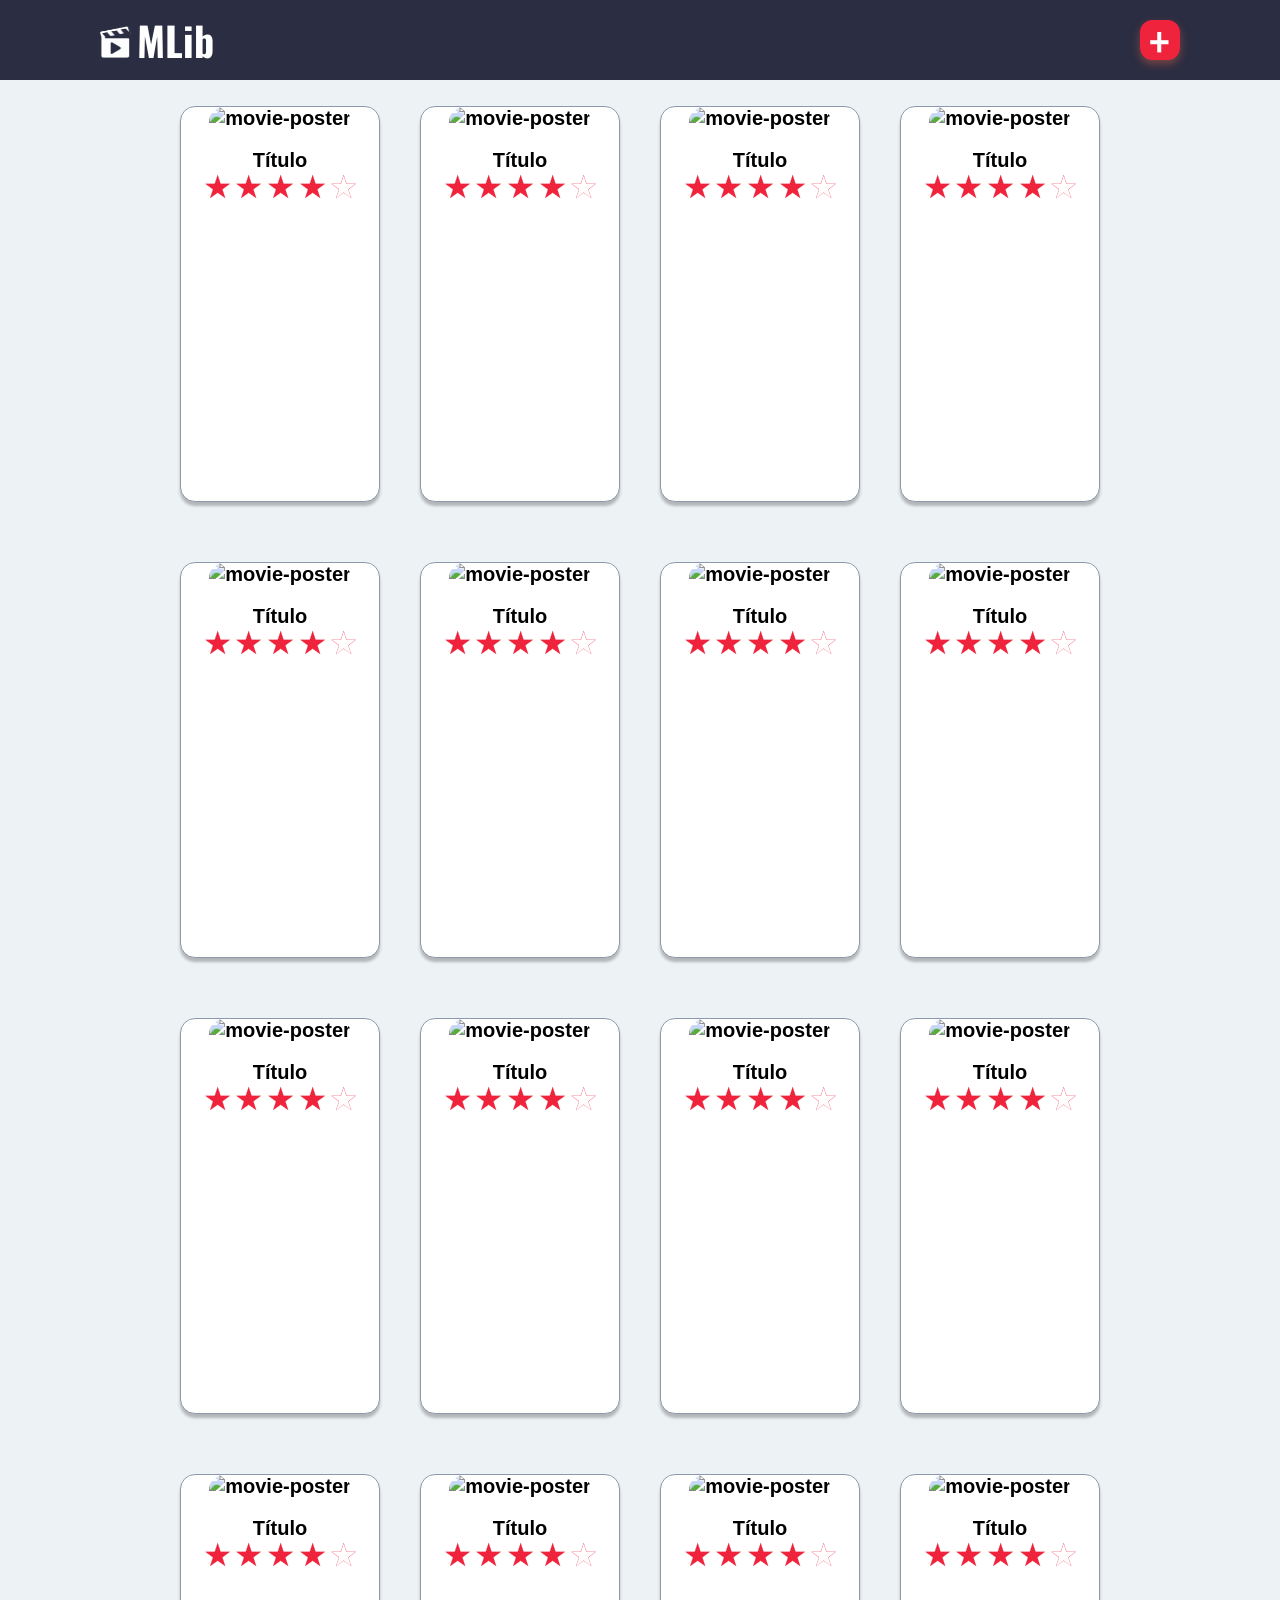
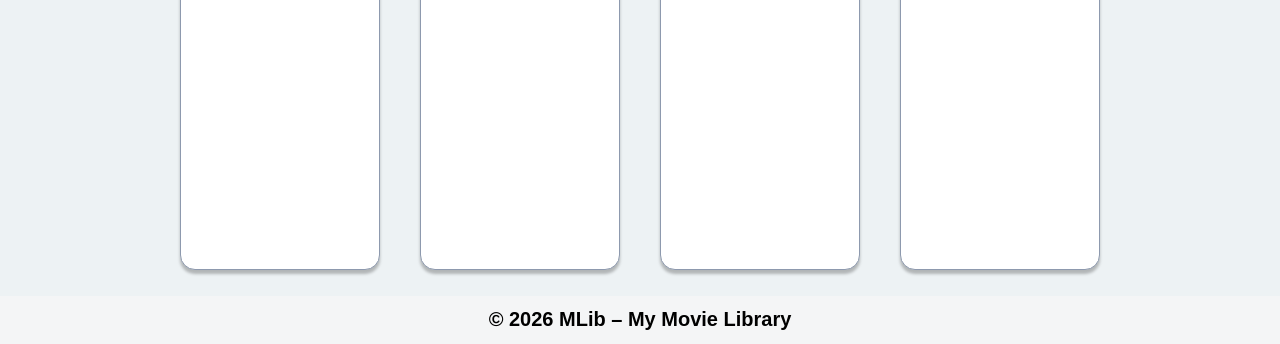
==== templates/index.html @ 370c2991 "Add initial HTML and CSS files for movie library application - Created styles.css for styling the ap" ====
<!DOCTYPE html>
<html lang="pt-br">
<head>
    <meta charset="UTF-8">
    <meta name="viewport" content="width=device-width, initial-scale=1.0">
    <title>My Movie Library - Home</title>

    <link rel="icon" type="image/png" href="assets/icons/main-icon.png">
    <link rel="stylesheet" href="css/styles.css">
</head>
<body>
    <header>
        <div>
            <img src="assets/images/mlib-icon.svg" alt="MLib logo " height="32">
            <span>MLib</span>
        </div>
        
        <nav>
            <a href="pages/add-review.html">
                <button class='add-button' aria-label="Add new movie review">
                    <span>+</span>
                </button>
            </a> 
        </nav>
    </header>

    <main>
        <div class='lista-filmes-container'>
            <div class="movie-card">
                <img src="https://placehold.co/200x300" alt="movie-poster">
                <h3>Título</h3>
                <div class="rating">
                    <span>&#x2605;</span>
                    <span>&#x2605;</span>
                    <span>&#x2605;</span>
                    <span>&#x2605;</span>
                    <span class="estrela-vazia">&#x2605;</span>
                </div>
            </div>
            <div class="movie-card">
                <img src="https://placehold.co/200x300" alt="movie-poster">
                <h3>Título</h3>
                <div class="rating">
                    <span>&#x2605;</span>
                    <span>&#x2605;</span>
                    <span>&#x2605;</span>
                    <span>&#x2605;</span>
                    <span class="estrela-vazia">&#x2605;</span>
                </div>
            </div>
            <div class="movie-card">
                <img src="https://placehold.co/200x300" alt="movie-poster">
                <h3>Título</h3>
                <div class="rating">
                    <span>&#x2605;</span>
                    <span>&#x2605;</span>
                    <span>&#x2605;</span>
                    <span>&#x2605;</span>
                    <span class="estrela-vazia">&#x2605;</span>
                </div>
            </div>
            <div class="movie-card">
                <img src="https://placehold.co/200x300" alt="movie-poster">
                <h3>Título</h3>
                <div class="rating">
                    <span>&#x2605;</span>
                    <span>&#x2605;</span>
                    <span>&#x2605;</span>
                    <span>&#x2605;</span>
                    <span class="estrela-vazia">&#x2605;</span>
                </div>
            </div>
            <div class="movie-card">
                <img src="https://placehold.co/200x300" alt="movie-poster">
                <h3>Título</h3>
                <div class="rating">
                    <span>&#x2605;</span>
                    <span>&#x2605;</span>
                    <span>&#x2605;</span>
                    <span>&#x2605;</span>
                    <span class="estrela-vazia">&#x2605;</span>
                </div>
            </div>
            <div class="movie-card">
                <img src="https://placehold.co/200x300" alt="movie-poster">
                <h3>Título</h3>
                <div class="rating">
                    <span>&#x2605;</span>
                    <span>&#x2605;</span>
                    <span>&#x2605;</span>
                    <span>&#x2605;</span>
                    <span class="estrela-vazia">&#x2605;</span>
                </div>
            </div>
            <div class="movie-card">
                <img src="https://placehold.co/200x300" alt="movie-poster">
                <h3>Título</h3>
                <div class="rating">
                    <span>&#x2605;</span>
                    <span>&#x2605;</span>
                    <span>&#x2605;</span>
                    <span>&#x2605;</span>
                    <span class="estrela-vazia">&#x2605;</span>
                </div>
            </div>
            <div class="movie-card">
                <img src="https://placehold.co/200x300" alt="movie-poster">
                <h3>Título</h3>
                <div class="rating">
                    <span>&#x2605;</span>
                    <span>&#x2605;</span>
                    <span>&#x2605;</span>
                    <span>&#x2605;</span>
                    <span class="estrela-vazia">&#x2605;</span>
                </div>
            </div>
            <div class="movie-card">
                <img src="https://placehold.co/200x300" alt="movie-poster">
                <h3>Título</h3>
                <div class="rating">
                    <span>&#x2605;</span>
                    <span>&#x2605;</span>
                    <span>&#x2605;</span>
                    <span>&#x2605;</span>
                    <span class="estrela-vazia">&#x2605;</span>
                </div>
            </div>
            <div class="movie-card">
                <img src="https://placehold.co/200x300" alt="movie-poster">
                <h3>Título</h3>
                <div class="rating">
                    <span>&#x2605;</span>
                    <span>&#x2605;</span>
                    <span>&#x2605;</span>
                    <span>&#x2605;</span>
                    <span class="estrela-vazia">&#x2605;</span>
                </div>
            </div>
            <div class="movie-card">
                <img src="https://placehold.co/200x300" alt="movie-poster">
                <h3>Título</h3>
                <div class="rating">
                    <span>&#x2605;</span>
                    <span>&#x2605;</span>
                    <span>&#x2605;</span>
                    <span>&#x2605;</span>
                    <span class="estrela-vazia">&#x2605;</span>
                </div>
            </div>
            <div class="movie-card">
                <img src="https://placehold.co/200x300" alt="movie-poster">
                <h3>Título</h3>
                <div class="rating">
                    <span>&#x2605;</span>
                    <span>&#x2605;</span>
                    <span>&#x2605;</span>
                    <span>&#x2605;</span>
                    <span class="estrela-vazia">&#x2605;</span>
                </div>
            </div>
            <div class="movie-card">
                <img src="https://placehold.co/200x300" alt="movie-poster">
                <h3>Título</h3>
                <div class="rating">
                    <span>&#x2605;</span>
                    <span>&#x2605;</span>
                    <span>&#x2605;</span>
                    <span>&#x2605;</span>
                    <span class="estrela-vazia">&#x2605;</span>
                </div>
            </div>
            <div class="movie-card">
                <img src="https://placehold.co/200x300" alt="movie-poster">
                <h3>Título</h3>
                <div class="rating">
                    <span>&#x2605;</span>
                    <span>&#x2605;</span>
                    <span>&#x2605;</span>
                    <span>&#x2605;</span>
                    <span class="estrela-vazia">&#x2605;</span>
                </div>
            </div>
            <div class="movie-card">
                <img src="https://placehold.co/200x300" alt="movie-poster">
                <h3>Título</h3>
                <div class="rating">
                    <span>&#x2605;</span>
                    <span>&#x2605;</span>
                    <span>&#x2605;</span>
                    <span>&#x2605;</span>
                    <span class="estrela-vazia">&#x2605;</span>
                </div>
            </div>
            <div class="movie-card">
                <img src="https://placehold.co/200x300" alt="movie-poster">
                <h3>Título</h3>
                <div class="rating">
                    <span>&#x2605;</span>
                    <span>&#x2605;</span>
                    <span>&#x2605;</span>
                    <span>&#x2605;</span>
                    <span class="estrela-vazia">&#x2605;</span>
                </div>
            </div>
        </div>

        </div>
    </main>

    <footer>
        <p>&copy; 2026 MLib &ndash; My Movie Library</p>
    </footer>
</body>
</html>
---- templates/css/styles.css ----
@import url('https://fonts.googleapis.com/css2?family=Oswald:wght@200..700&display=swap');

*{
    margin:0;
    padding:0;
    box-sizing: border-box;
}

body{
    color: black;
    background-color: rgba(237, 242, 244, 1);
    font-family: 'garamond',arial,serif;
    font-weight: 700;
    font-size: 20px;
    min-height:100vh;

    display:flex;
    flex-direction:column;
}

header{
    color: white;
    background-color: rgba(43, 45, 66, 1);
    height: 80px;

    display:flex;
    justify-content: space-between;
    align-items: center;
    padding: 20px 100px ;
}

header span{
    font-family: 'Oswald',Arial, sans-serif;
    font-size: 2em
}


.add-button{
    color: white;
    background-color: rgba(239, 35, 60, 1);
    width: 40px;
    height: 40px;
    border: 1px solid rgba(239, 35, 60, 1);
    border-radius:12px;
    box-shadow: 0px 4px 9px 0px rgb(121, 69, 69);
    
    display: flex;
    justify-content: center;
    align-items:center;
    cursor:pointer;
}

.add-button span{
    font-size: 50px;
    line-height: 1;
    transform:translateY(-2.7px);
    transform:translateX(-0.5px);    
}

.lista-filmes-container {
    max-width:1000px;
    padding: 26px 20px;
    margin:0 auto;

    display:flex;
    justify-content:center;
    flex-wrap: wrap;
    gap: 60px 40px;
}

.movie-card{
    background-color: rgba(255, 255, 255, 1);
    border: 1px solid rgba(141, 153, 174, 1);
    border-radius:15px;
    box-shadow:0px 4px 3px 0px #00000040;
    width: 200px;
    height: 396px;
    text-align: center;
}

.movie-card img{
    border-radius: 15px 15px 0px 0px;
    height: 300px;
    width:100%;
    object-fit: cover;
}

.movie-card h3{
    margin-top: 19px;
    font-size:20px;
}

.rating{
    color: rgba(239, 35, 60, 1);
    font-size: 27px;
    margin-bottom: 18px;
    -webkit-text-stroke: 0.25px rgba(239,35,60,1);
}

.estrela-vazia{
    color:white
}

main{
    flex:1;
}

footer{
    text-align: center;
    background-color: rgba(244, 245, 246, 1);
    padding: 12.25px;
}

/* Add review page */

header a{
    text-decoration: none;
}

.logo-link{
    color:white;
    text-decoration: none;
}

.review-page-container{
    max-width: 850px;
    margin: 60px auto;
}

.review-page-container h2{
    font-size: 36px;
    font-weight:600;
    text-align:center;
    margin-bottom: 20px;
}

.review-container{
    background-color:rgba(232, 234, 237, 1);
    padding: 30px 50px;
    border-radius: 12px;
    box-shadow: 0px 4px 4px 0px rgba(0, 0, 0, 0.25);
}
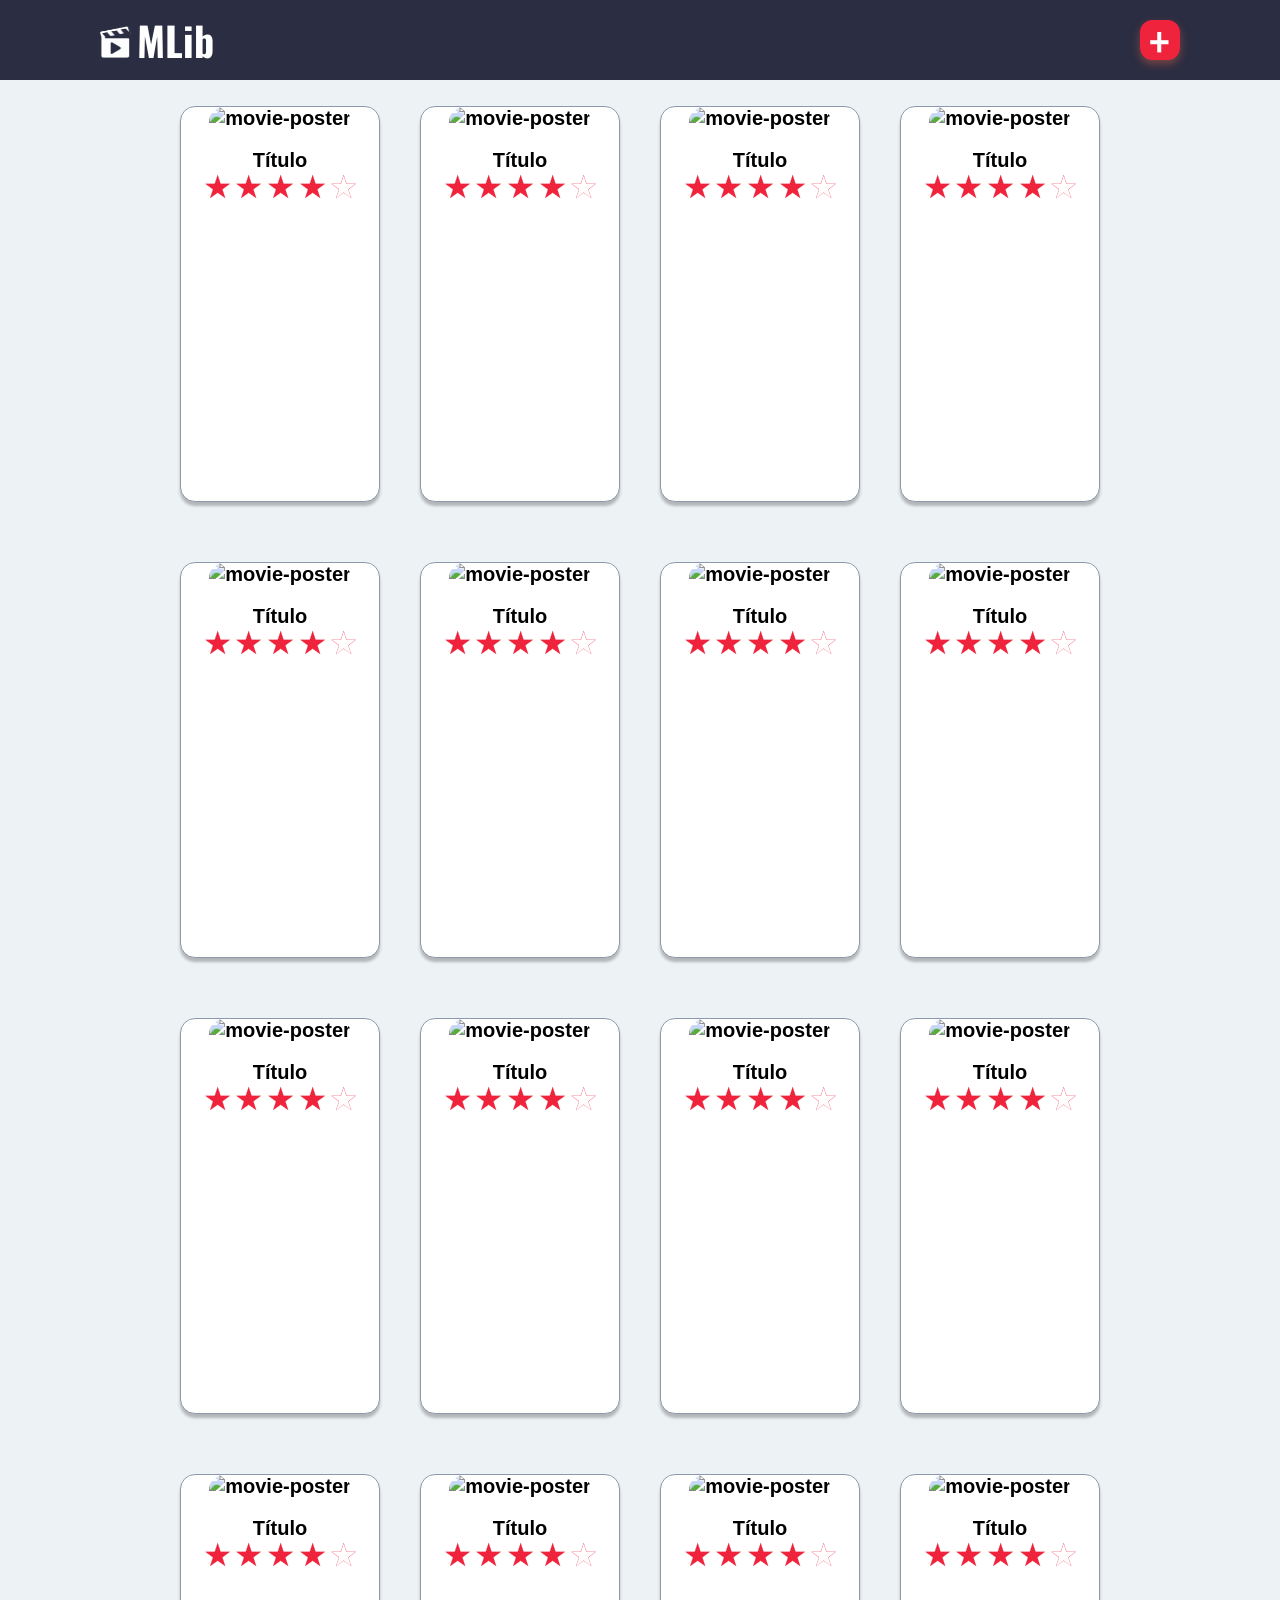
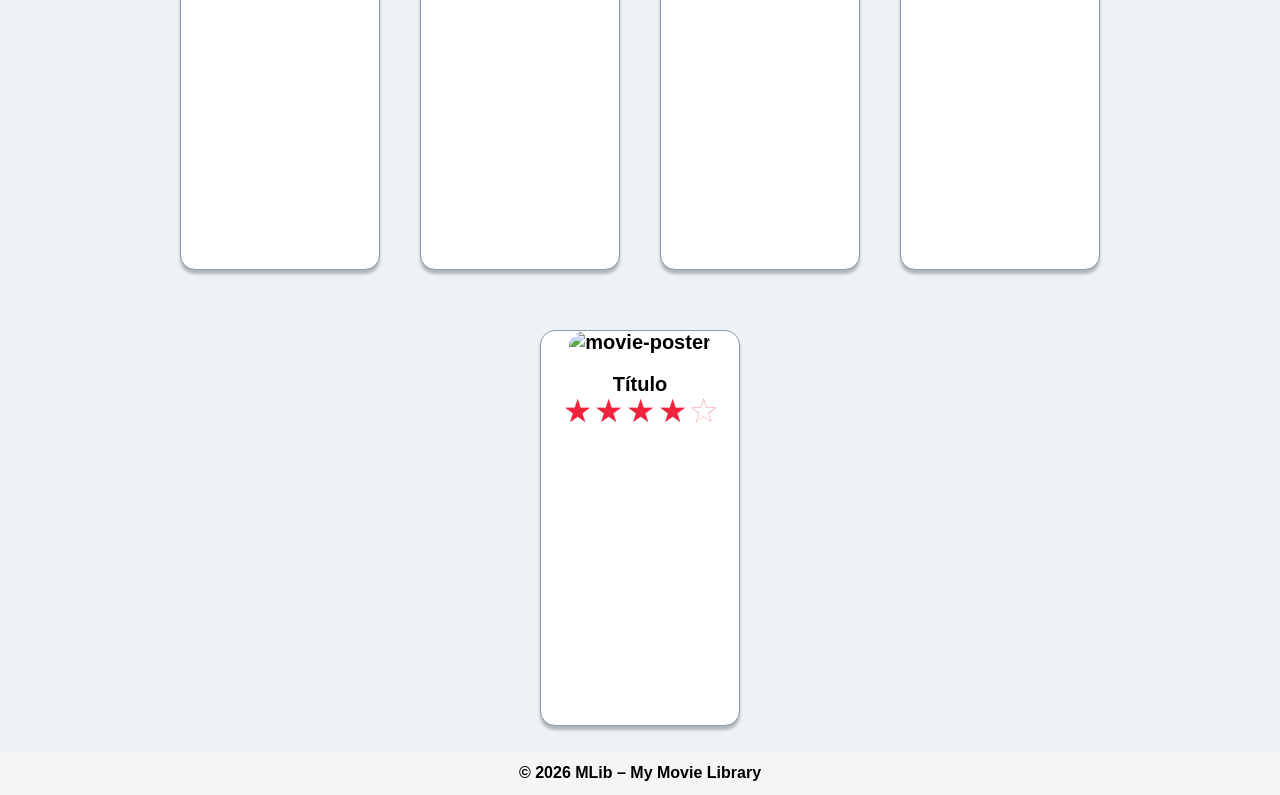
==== commit 6109d707: "Update styles and add movie card layout; enhance review form labels" ====
--- a/templates/index.html
+++ b/templates/index.html
@@ -202,6 +202,17 @@
                     <span class="estrela-vazia">&#x2605;</span>
                 </div>
             </div>
+            <div class="movie-card">
+                <img src="https://placehold.co/200x300" alt="movie-poster">
+                <h3>Título</h3>
+                <div class="rating">
+                    <span>&#x2605;</span>
+                    <span>&#x2605;</span>
+                    <span>&#x2605;</span>
+                    <span>&#x2605;</span>
+                    <span class="estrela-vazia">&#x2605;</span>
+                </div>
+            </div>
         </div>
 
         </div>
--- a/templates/css/styles.css
+++ b/templates/css/styles.css
@@ -9,7 +9,7 @@
 body{
     color: black;
     background-color: rgba(237, 242, 244, 1);
-    font-family: 'garamond',arial,serif;
+    font-family: garamond,arial,serif;
     font-weight: 700;
     font-size: 20px;
     min-height:100vh;
@@ -31,7 +31,7 @@
 
 header span{
     font-family: 'Oswald',Arial, sans-serif;
-    font-size: 2em
+    font-size: 2em;
 }
 
 
@@ -106,6 +106,7 @@
 }
 
 footer{
+    font-size:16px;
     text-align: center;
     background-color: rgba(244, 245, 246, 1);
     padding: 12.25px;
@@ -139,4 +140,51 @@
     padding: 30px 50px;
     border-radius: 12px;
     box-shadow: 0px 4px 4px 0px rgba(0, 0, 0, 0.25);
+}
+
+.form-group{
+    margin-bottom:34px;
+    display:flex;
+    flex-direction:column;
+}
+
+.form-group label{
+    font-size: 24px;
+    margin-bottom: 6px;
+}
+
+.form-group input,
+.form-group select,
+.form-group textarea{
+    width:100%;
+    font-family: arial;
+    color:black;
+    font-size:14px;
+    padding: 12px;
+    background-color:rgba(255, 255, 255, 1);
+    border-radius:12px;
+    border: 1px solid rgba(232, 234, 237, 1);
+}
+
+.form-row{
+    display:flex;
+    gap: 10px
+}
+
+.form-row .form-group{
+    flex:1;
+}
+
+.submit-button{
+    color:white;
+    background-color:rgba(43, 45, 66, 1);
+    border-radius:12px;
+    padding:12px;
+    width:100%;
+    border: 1px solid rgba(43, 45, 66, 1);
+    font-weight:600;
+    font-size: 20px;
+    font-family: garamond;
+
+    cursor:pointer;
 }
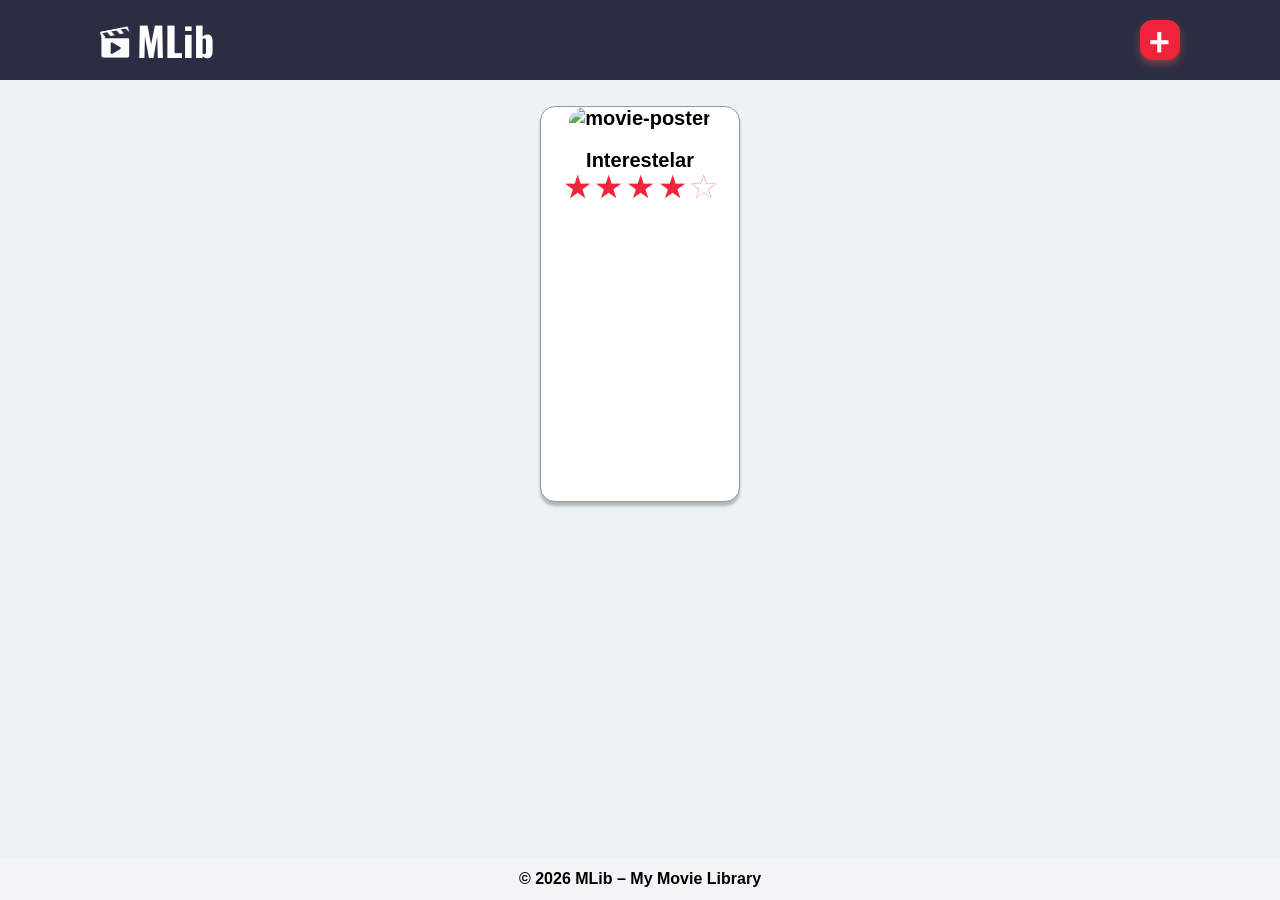
==== commit c02a7b0e: "Add movie details page and update movie card link; remove redundant review button" ====
--- a/templates/index.html
+++ b/templates/index.html
@@ -26,196 +26,21 @@
 
     <main>
         <div class='lista-filmes-container'>
-            <div class="movie-card">
-                <img src="https://placehold.co/200x300" alt="movie-poster">
-                <h3>Título</h3>
-                <div class="rating">
-                    <span>&#x2605;</span>
-                    <span>&#x2605;</span>
-                    <span>&#x2605;</span>
-                    <span>&#x2605;</span>
-                    <span class="estrela-vazia">&#x2605;</span>
+            <a class="movie-card-link" href="pages/details-interestelar.html">
+                <div class="movie-card">
+                    <img src="https://placehold.co/200x300" alt="movie-poster">
+                    <h3>Interestelar</h3>
+                    <div class="rating">
+                        <span>&#x2605;</span>
+                        <span>&#x2605;</span>
+                        <span>&#x2605;</span>
+                        <span>&#x2605;</span>
+                        <span class="estrela-vazia">&#x2605;</span>
+                    </div>
                 </div>
-            </div>
-            <div class="movie-card">
-                <img src="https://placehold.co/200x300" alt="movie-poster">
-                <h3>Título</h3>
-                <div class="rating">
-                    <span>&#x2605;</span>
-                    <span>&#x2605;</span>
-                    <span>&#x2605;</span>
-                    <span>&#x2605;</span>
-                    <span class="estrela-vazia">&#x2605;</span>
-                </div>
-            </div>
-            <div class="movie-card">
-                <img src="https://placehold.co/200x300" alt="movie-poster">
-                <h3>Título</h3>
-                <div class="rating">
-                    <span>&#x2605;</span>
-                    <span>&#x2605;</span>
-                    <span>&#x2605;</span>
-                    <span>&#x2605;</span>
-                    <span class="estrela-vazia">&#x2605;</span>
-                </div>
-            </div>
-            <div class="movie-card">
-                <img src="https://placehold.co/200x300" alt="movie-poster">
-                <h3>Título</h3>
-                <div class="rating">
-                    <span>&#x2605;</span>
-                    <span>&#x2605;</span>
-                    <span>&#x2605;</span>
-                    <span>&#x2605;</span>
-                    <span class="estrela-vazia">&#x2605;</span>
-                </div>
-            </div>
-            <div class="movie-card">
-                <img src="https://placehold.co/200x300" alt="movie-poster">
-                <h3>Título</h3>
-                <div class="rating">
-                    <span>&#x2605;</span>
-                    <span>&#x2605;</span>
-                    <span>&#x2605;</span>
-                    <span>&#x2605;</span>
-                    <span class="estrela-vazia">&#x2605;</span>
-                </div>
-            </div>
-            <div class="movie-card">
-                <img src="https://placehold.co/200x300" alt="movie-poster">
-                <h3>Título</h3>
-                <div class="rating">
-                    <span>&#x2605;</span>
-                    <span>&#x2605;</span>
-                    <span>&#x2605;</span>
-                    <span>&#x2605;</span>
-                    <span class="estrela-vazia">&#x2605;</span>
-                </div>
-            </div>
-            <div class="movie-card">
-                <img src="https://placehold.co/200x300" alt="movie-poster">
-                <h3>Título</h3>
-                <div class="rating">
-                    <span>&#x2605;</span>
-                    <span>&#x2605;</span>
-                    <span>&#x2605;</span>
-                    <span>&#x2605;</span>
-                    <span class="estrela-vazia">&#x2605;</span>
-                </div>
-            </div>
-            <div class="movie-card">
-                <img src="https://placehold.co/200x300" alt="movie-poster">
-                <h3>Título</h3>
-                <div class="rating">
-                    <span>&#x2605;</span>
-                    <span>&#x2605;</span>
-                    <span>&#x2605;</span>
-                    <span>&#x2605;</span>
-                    <span class="estrela-vazia">&#x2605;</span>
-                </div>
-            </div>
-            <div class="movie-card">
-                <img src="https://placehold.co/200x300" alt="movie-poster">
-                <h3>Título</h3>
-                <div class="rating">
-                    <span>&#x2605;</span>
-                    <span>&#x2605;</span>
-                    <span>&#x2605;</span>
-                    <span>&#x2605;</span>
-                    <span class="estrela-vazia">&#x2605;</span>
-                </div>
-            </div>
-            <div class="movie-card">
-                <img src="https://placehold.co/200x300" alt="movie-poster">
-                <h3>Título</h3>
-                <div class="rating">
-                    <span>&#x2605;</span>
-                    <span>&#x2605;</span>
-                    <span>&#x2605;</span>
-                    <span>&#x2605;</span>
-                    <span class="estrela-vazia">&#x2605;</span>
-                </div>
-            </div>
-            <div class="movie-card">
-                <img src="https://placehold.co/200x300" alt="movie-poster">
-                <h3>Título</h3>
-                <div class="rating">
-                    <span>&#x2605;</span>
-                    <span>&#x2605;</span>
-                    <span>&#x2605;</span>
-                    <span>&#x2605;</span>
-                    <span class="estrela-vazia">&#x2605;</span>
-                </div>
-            </div>
-            <div class="movie-card">
-                <img src="https://placehold.co/200x300" alt="movie-poster">
-                <h3>Título</h3>
-                <div class="rating">
-                    <span>&#x2605;</span>
-                    <span>&#x2605;</span>
-                    <span>&#x2605;</span>
-                    <span>&#x2605;</span>
-                    <span class="estrela-vazia">&#x2605;</span>
-                </div>
-            </div>
-            <div class="movie-card">
-                <img src="https://placehold.co/200x300" alt="movie-poster">
-                <h3>Título</h3>
-                <div class="rating">
-                    <span>&#x2605;</span>
-                    <span>&#x2605;</span>
-                    <span>&#x2605;</span>
-                    <span>&#x2605;</span>
-                    <span class="estrela-vazia">&#x2605;</span>
-                </div>
-            </div>
-            <div class="movie-card">
-                <img src="https://placehold.co/200x300" alt="movie-poster">
-                <h3>Título</h3>
-                <div class="rating">
-                    <span>&#x2605;</span>
-                    <span>&#x2605;</span>
-                    <span>&#x2605;</span>
-                    <span>&#x2605;</span>
-                    <span class="estrela-vazia">&#x2605;</span>
-                </div>
-            </div>
-            <div class="movie-card">
-                <img src="https://placehold.co/200x300" alt="movie-poster">
-                <h3>Título</h3>
-                <div class="rating">
-                    <span>&#x2605;</span>
-                    <span>&#x2605;</span>
-                    <span>&#x2605;</span>
-                    <span>&#x2605;</span>
-                    <span class="estrela-vazia">&#x2605;</span>
-                </div>
-            </div>
-            <div class="movie-card">
-                <img src="https://placehold.co/200x300" alt="movie-poster">
-                <h3>Título</h3>
-                <div class="rating">
-                    <span>&#x2605;</span>
-                    <span>&#x2605;</span>
-                    <span>&#x2605;</span>
-                    <span>&#x2605;</span>
-                    <span class="estrela-vazia">&#x2605;</span>
-                </div>
-            </div>
-            <div class="movie-card">
-                <img src="https://placehold.co/200x300" alt="movie-poster">
-                <h3>Título</h3>
-                <div class="rating">
-                    <span>&#x2605;</span>
-                    <span>&#x2605;</span>
-                    <span>&#x2605;</span>
-                    <span>&#x2605;</span>
-                    <span class="estrela-vazia">&#x2605;</span>
-                </div>
-            </div>
+            </a>
         </div>
 
-        </div>
     </main>
 
     <footer>
--- a/templates/css/styles.css
+++ b/templates/css/styles.css
@@ -88,6 +88,11 @@
 .movie-card h3{
     margin-top: 19px;
     font-size:20px;
+}
+
+.movie-card-link{
+    color:inherit;
+    text-decoration:none;
 }
 
 .rating{
@@ -187,4 +192,70 @@
     font-family: garamond;
 
     cursor:pointer;
-}+}
+
+/* Movie-details-page*/
+
+.movie-details-container{
+    display:flex;
+    justify-content: center;
+    align-items: flex-start;
+    align-content: flex-start;
+    gap: 60px;
+
+    max-width: 1200px;
+    margin: 80px auto 80px auto;
+
+    border-radius:16px;
+    background-color: rgba(244, 245, 246, 1);
+    padding: 86px 90px;
+
+    box-shadow: 0px 4px 4px 0px rgba(0, 0, 0, 0.25);
+}
+
+.movie-details-card{
+    flex-shrink:0;
+}
+
+.movie-details-card img{
+    width: 380px;
+    border-radius:12px;
+
+}
+
+.movie-details-info p {
+    font-size:22px;
+    line-height:1.5;
+}
+
+.movie-title{
+    font-size:46px;
+    margin-bottom:30px;
+
+}
+
+.movie-section{
+    font-size:22px;
+    font-family:Arial;
+    font-weight:400;
+    margin-bottom:20px;
+}
+
+.movie-section strong{
+    font-family:garamond;
+    font-size:25px;
+}
+
+.rating-details{
+    display:flex;
+    align-items:baseline;
+    gap:10px;
+}
+
+.rating-details .rating{
+    margin:0;
+}
+
+.review-title{
+    margin-bottom:5px;
+}
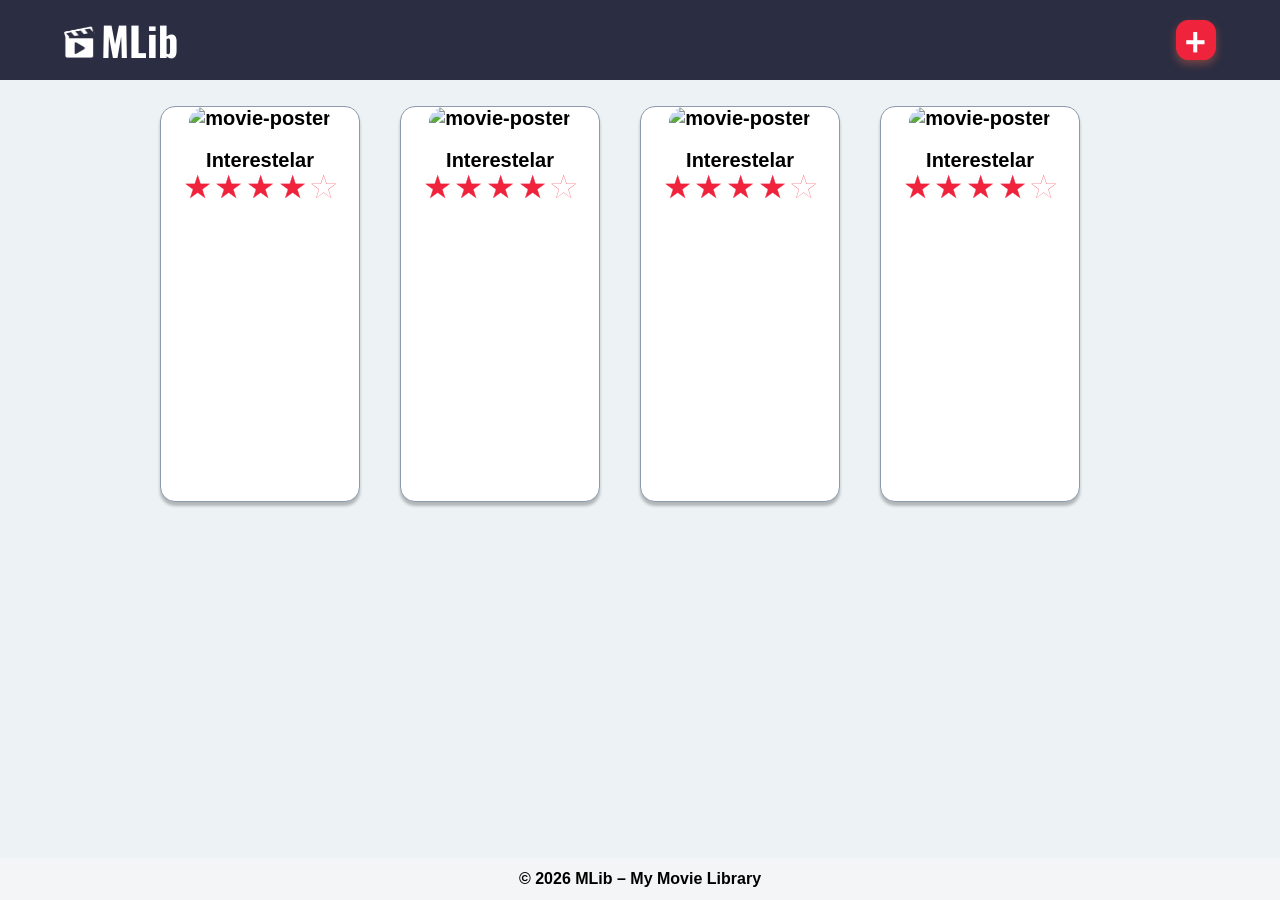
==== commit df3494cf: "Enhance movie card layout and add hover effects; update add-review page with date picker" ====
--- a/templates/index.html
+++ b/templates/index.html
@@ -39,6 +39,45 @@
                     </div>
                 </div>
             </a>
+            <a class="movie-card-link" href="pages/details-interestelar.html">
+                <div class="movie-card">
+                    <img src="https://placehold.co/200x300" alt="movie-poster">
+                    <h3>Interestelar</h3>
+                    <div class="rating">
+                        <span>&#x2605;</span>
+                        <span>&#x2605;</span>
+                        <span>&#x2605;</span>
+                        <span>&#x2605;</span>
+                        <span class="estrela-vazia">&#x2605;</span>
+                    </div>
+                </div>
+            </a>
+            <a class="movie-card-link" href="pages/details-interestelar.html">
+                <div class="movie-card">
+                    <img src="https://placehold.co/200x300" alt="movie-poster">
+                    <h3>Interestelar</h3>
+                    <div class="rating">
+                        <span>&#x2605;</span>
+                        <span>&#x2605;</span>
+                        <span>&#x2605;</span>
+                        <span>&#x2605;</span>
+                        <span class="estrela-vazia">&#x2605;</span>
+                    </div>
+                </div>
+            </a>
+            <a class="movie-card-link" href="pages/details-interestelar.html">
+                <div class="movie-card">
+                    <img src="https://placehold.co/200x300" alt="movie-poster">
+                    <h3>Interestelar</h3>
+                    <div class="rating">
+                        <span>&#x2605;</span>
+                        <span>&#x2605;</span>
+                        <span>&#x2605;</span>
+                        <span>&#x2605;</span>
+                        <span class="estrela-vazia">&#x2605;</span>
+                    </div>
+                </div>
+            </a>
         </div>
 
     </main>
--- a/templates/css/styles.css
+++ b/templates/css/styles.css
@@ -26,7 +26,7 @@
     display:flex;
     justify-content: space-between;
     align-items: center;
-    padding: 20px 100px ;
+    padding: 1% 5% ;
 }
 
 header span{
@@ -48,6 +48,8 @@
     justify-content: center;
     align-items:center;
     cursor:pointer;
+
+    transform-origin: center;
 }
 
 .add-button span{
@@ -57,15 +59,47 @@
     transform:translateX(-0.5px);    
 }
 
+.add-button:hover{
+    transition: transform 0.1s ease;
+    transform: scale(1.1);
+}
+
 .lista-filmes-container {
     max-width:1000px;
     padding: 26px 20px;
     margin:0 auto;
 
     display:flex;
-    justify-content:center;
     flex-wrap: wrap;
     gap: 60px 40px;
+}
+
+@media (max-width: 540px){
+    .lista-filmes-container{
+        justify-content:center;
+    }
+
+    .movie-card:active{
+    transition: transform 0.1s ease;
+    transform: scale(1.025);
+    box-shadow: 0px 8px 16px 0px rgba(0, 0, 0, 0.2);
+    }
+
+    .add-button:active{
+        transform: scale(1.1);
+        transition: transform 0s ease;
+    }
+}
+
+@keyframes fadeInUp {
+    from { 
+        opacity: 0;            
+        transform: translateY(20px); 
+    }
+    to { 
+        opacity: 1;                  
+        transform: translateY(0);
+    }
 }
 
 .movie-card{
@@ -76,6 +110,10 @@
     width: 200px;
     height: 396px;
     text-align: center;
+
+    transform-origin: center;
+    transition: box-shadow 0.3s ease-in-out;
+    animation: fadeInUp 0.8s ease-out forwards; 
 }
 
 .movie-card img{
@@ -95,6 +133,11 @@
     text-decoration:none;
 }
 
+.movie-card:hover{
+    transition: transform 0.1s ease;
+    transform: scale(1.025);
+    box-shadow: 0px 8px 16px 0px rgba(0, 0, 0, 0.2);
+}
 .rating{
     color: rgba(239, 35, 60, 1);
     font-size: 27px;
@@ -180,6 +223,27 @@
     flex:1;
 }
 
+@media (max-width: 540px){
+    .review-page-container{
+        margin:25px auto;
+        padding: 0 15px;
+    }
+
+    .review-container{
+        padding: 25px 20px;
+    }
+
+    .form-group label{
+        font-size:20px;
+        padding-right: 2px;
+    }
+
+    .form-row{
+        flex-direction:column;
+        gap:0px;
+    }
+}
+
 .submit-button{
     color:white;
     background-color:rgba(43, 45, 66, 1);
@@ -194,6 +258,68 @@
     cursor:pointer;
 }
 
+.flatpickr-calendar {
+    background: #17215a;
+    border: 1px solid #34445d;
+    box-shadow: 0 8px 25px rgba(0, 0, 0, .35);
+}
+
+.flatpickr-months,
+.flatpickr-weekdays {
+    background: #17215a;
+}
+
+.flatpickr-current-month,
+.flatpickr-weekday {
+    color: #ffffff;
+}
+
+.flatpickr-day {
+    color: #ffffff;
+    border-color: transparent;
+}
+
+.flatpickr-day:hover {
+    background: #34458c;
+    border-color: #34458c;
+}
+
+.flatpickr-day.selected {
+    background: #8b9cff;
+    border-color: #8b9cff;
+    color: #17215a;
+}
+
+.flatpickr-day.today {
+    border-color: #8b9cff;
+}
+
+.flatpickr-prev-month svg,
+.flatpickr-next-month svg {
+    fill: #ffffff;
+}
+
+.flatpickr-monthDropdown-months {
+    background: #17215a;
+    color: #ffffff;
+}
+
+.flatpickr-input {
+    cursor: pointer;
+}
+
+input,
+select {
+    border: 2px solid #8b9cff;
+    outline: none;
+    border-radius: 12px;
+}
+
+input:focus,
+select {
+    border-color: #ffffff;
+}
+
 /* Movie-details-page*/
 
 .movie-details-container{
@@ -259,3 +385,37 @@
 .review-title{
     margin-bottom:5px;
 }
+
+@media(max-width:540px){
+    .movie-details-container{
+        flex-direction:column;
+        align-items:center;
+        gap:20px;
+
+        margin: 30px 15px;
+        padding: 15px 20px;
+    }
+
+    .movie-details-card img{
+        width:100%;
+        max-width:190px;
+    }
+
+    .movie-title{
+        font-size:30px;
+        text-align:center;
+        margin-bottom:25px
+    }
+
+    .movie-section p{
+        font-size:16px;
+    }
+
+    .movie-section strong{
+        font-size:20px
+    }
+
+    .rating{
+        font-size:23px;
+    }
+}
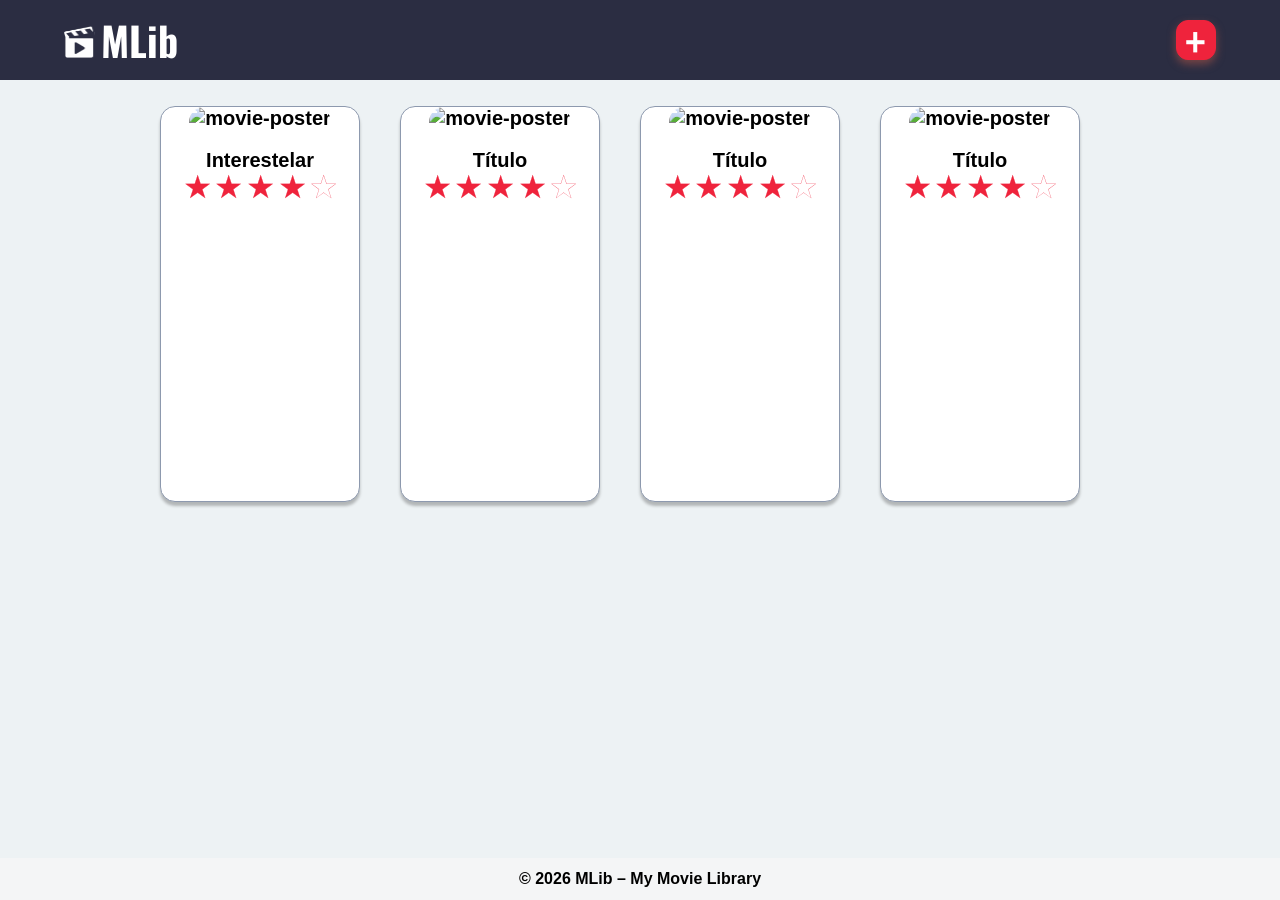
==== commit ca11420f: "Update movie card images and titles; adjust hover effects and animations in styles" ====
--- a/templates/index.html
+++ b/templates/index.html
@@ -28,7 +28,7 @@
         <div class='lista-filmes-container'>
             <a class="movie-card-link" href="pages/details-interestelar.html">
                 <div class="movie-card">
-                    <img src="https://placehold.co/200x300" alt="movie-poster">
+                    <img src="https://s3.amazonaws.com/nightjarprod/content/uploads/sites/130/2021/08/19085635/gEU2QniE6E77NI6lCU6MxlNBvIx-scaled.jpg" alt="movie-poster">
                     <h3>Interestelar</h3>
                     <div class="rating">
                         <span>&#x2605;</span>
@@ -39,10 +39,10 @@
                     </div>
                 </div>
             </a>
-            <a class="movie-card-link" href="pages/details-interestelar.html">
+            <a class="movie-card-link">
                 <div class="movie-card">
                     <img src="https://placehold.co/200x300" alt="movie-poster">
-                    <h3>Interestelar</h3>
+                    <h3>Título</h3>
                     <div class="rating">
                         <span>&#x2605;</span>
                         <span>&#x2605;</span>
@@ -52,10 +52,10 @@
                     </div>
                 </div>
             </a>
-            <a class="movie-card-link" href="pages/details-interestelar.html">
+            <a class="movie-card-link">
                 <div class="movie-card">
                     <img src="https://placehold.co/200x300" alt="movie-poster">
-                    <h3>Interestelar</h3>
+                    <h3>Título</h3>
                     <div class="rating">
                         <span>&#x2605;</span>
                         <span>&#x2605;</span>
@@ -65,10 +65,10 @@
                     </div>
                 </div>
             </a>
-            <a class="movie-card-link" href="pages/details-interestelar.html">
+            <a class="movie-card-link">
                 <div class="movie-card">
                     <img src="https://placehold.co/200x300" alt="movie-poster">
-                    <h3>Interestelar</h3>
+                    <h3>Título</h3>
                     <div class="rating">
                         <span>&#x2605;</span>
                         <span>&#x2605;</span>
--- a/templates/css/styles.css
+++ b/templates/css/styles.css
@@ -61,7 +61,7 @@
 
 .add-button:hover{
     transition: transform 0.1s ease;
-    transform: scale(1.1);
+    transform: scale(1.05);
 }
 
 .lista-filmes-container {
@@ -88,17 +88,6 @@
     .add-button:active{
         transform: scale(1.1);
         transition: transform 0s ease;
-    }
-}
-
-@keyframes fadeInUp {
-    from { 
-        opacity: 0;            
-        transform: translateY(20px); 
-    }
-    to { 
-        opacity: 1;                  
-        transform: translateY(0);
     }
 }
 
@@ -111,9 +100,7 @@
     height: 396px;
     text-align: center;
 
-    transform-origin: center;
-    transition: box-shadow 0.3s ease-in-out;
-    animation: fadeInUp 0.8s ease-out forwards; 
+    transform-origin: center; 
 }
 
 .movie-card img{
@@ -135,7 +122,7 @@
 
 .movie-card:hover{
     transition: transform 0.1s ease;
-    transform: scale(1.025);
+    transform: scale(1.05);
     box-shadow: 0px 8px 16px 0px rgba(0, 0, 0, 0.2);
 }
 .rating{
@@ -174,6 +161,8 @@
 .review-page-container{
     max-width: 850px;
     margin: 60px auto;
+    transition:box-shadow 0.3s ease-in-out;
+    animation: fadeInUp 0.8s ease-out forwards;
 }
 
 .review-page-container h2{
@@ -181,6 +170,7 @@
     font-weight:600;
     text-align:center;
     margin-bottom: 20px;
+
 }
 
 .review-container{
@@ -242,6 +232,11 @@
         flex-direction:column;
         gap:0px;
     }
+
+    .submit-button:active{
+        transition: transform 0.2s ease;
+        transform: scale(1.025);
+}
 }
 
 .submit-button{
@@ -256,6 +251,13 @@
     font-family: garamond;
 
     cursor:pointer;
+    transform-origin: center;
+
+}
+
+.submit-button:hover{
+    transition: transform 0.2s ease;
+    transform: scale(1.025);
 }
 
 .flatpickr-calendar {
@@ -322,6 +324,17 @@
 
 /* Movie-details-page*/
 
+@keyframes fadeInUp {
+    from { 
+        opacity: 0;            
+        transform: translateY(20px); 
+    }
+    to { 
+        opacity: 1;                  
+        transform: translateY(0);
+    }
+}
+
 .movie-details-container{
     display:flex;
     justify-content: center;
@@ -337,6 +350,9 @@
     padding: 86px 90px;
 
     box-shadow: 0px 4px 4px 0px rgba(0, 0, 0, 0.25);
+
+    transition:box-shadow 0.3s ease-in-out;
+    animation: fadeInUp 0.8s ease-out forwards;
 }
 
 .movie-details-card{
